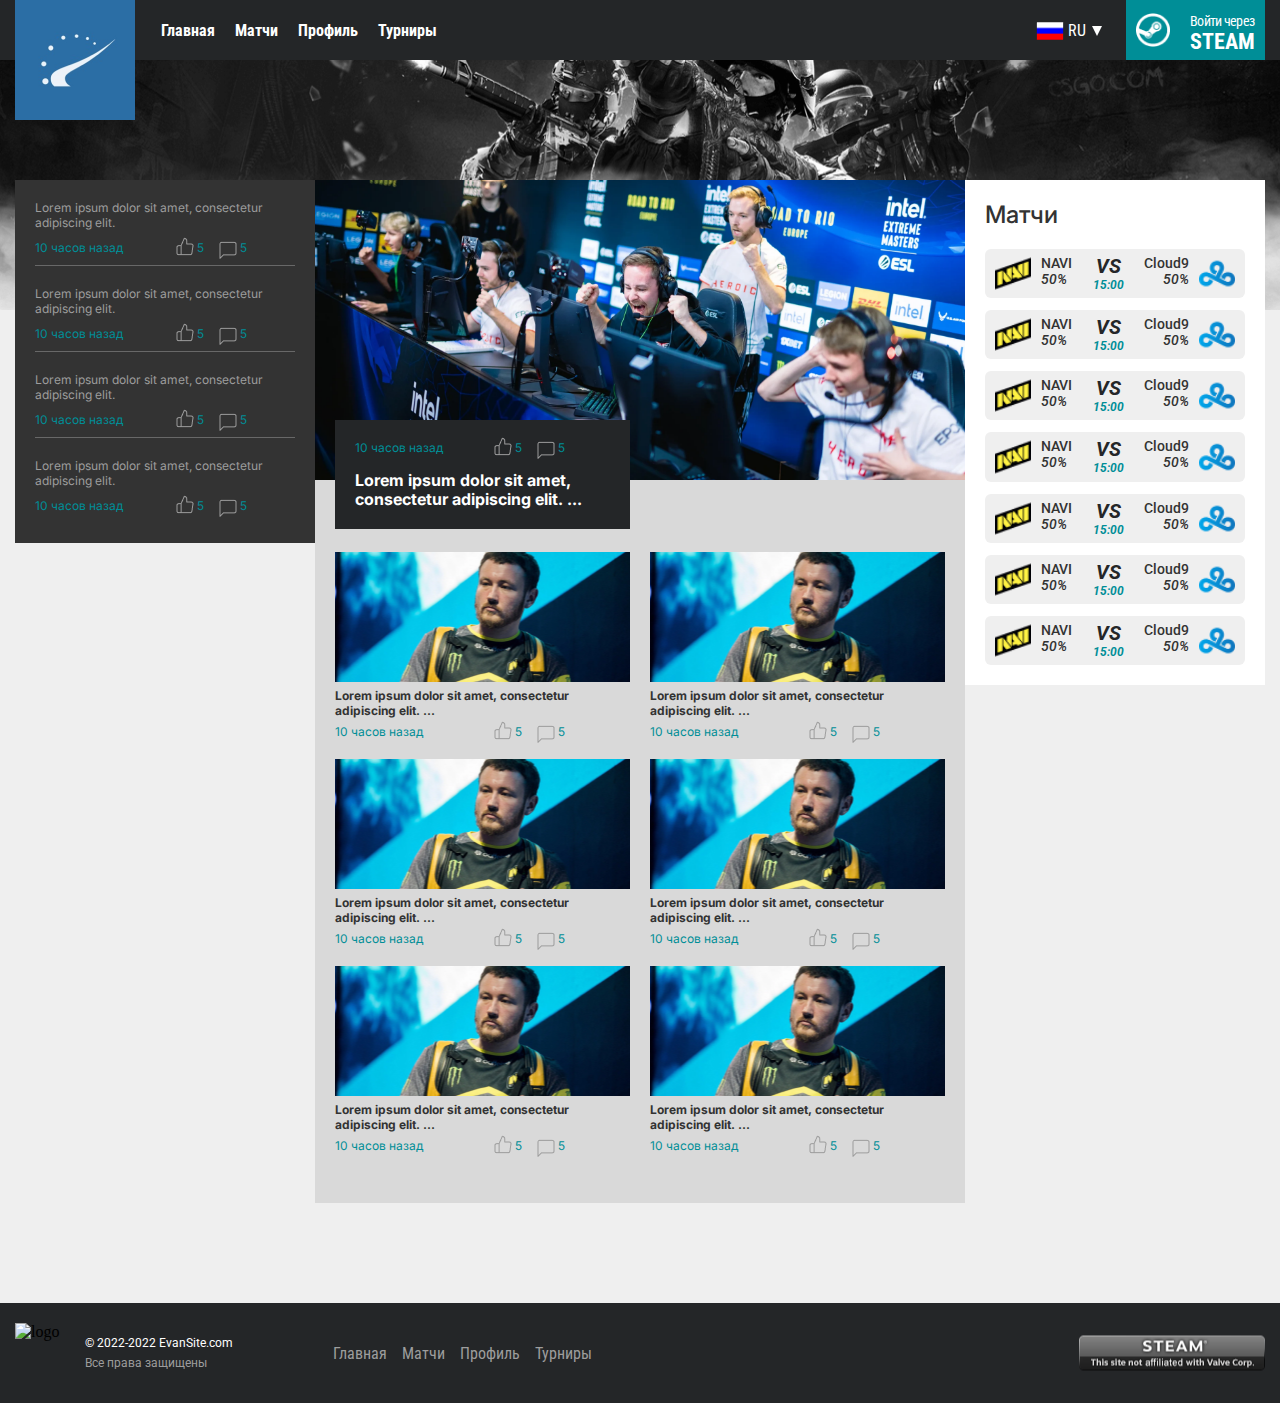
==== index.html @ be0d4ddb "index" ====
<!DOCTYPE html>
<html lang="en">
<head>
    <meta charset="UTF-8">
    <meta http-equiv="X-UA-Compatible" content="IE=edge">
    <meta name="viewport" content="width=device-width, initial-scale=1.0">
    <link rel="stylesheet" href=css/main.css>
    <title>Главная страница</title>
</head>

<body>
    <div class="wrapper">


<header class="header">
    <div class="header__container">
        <div class="header__inner">
            <a class="header__logo" href="index.html">
                <img src="./img/logo.png" alt="Logo">
            </a>

            <div class="header__burger">
                <span></span>
            </div>
            <div class="header__menu">
                <div class="header__nav">
                    <a class="header__nav-link" href="index.html">Главная</a>
                    <a class="header__nav-link" href="match.html">Матчи</a>
                    <a class="header__nav-link" href="profile.html">Профиль</a>
                    <a class="header__nav-link" href="#">Турниры</a>
                </div>
            </div>

            <div class="header__usebar">

                <a class="header__lang" href="#">
                    RU
                </a>

                <a class="header__auth" href="#">
                    <img class="header__steam-icon" src="./img/steam.png" alt="Steam">

                    <div class="header__auth-info">
                        <div class="header__auth-upper">Войти через</div>
                        <div class="header__auth-lower">Steam</div>
                    </div>
                </a>
            </div>

        </div>

    </div>
</header>

        <main class="main">
            <div class="main__container">
                <div class="main__inner">

                    <div class="news">

                        <div class="news__item">
                            <a class="news__item-picture" href="post.html"></a>

                            <a class="news__item-info" href="post.html">
                                <div class="news__item-article">
                                    Lorem ipsum dolor sit amet, consectetur adipiscing elit.
                                </div>

                                <div class="post-info">
                                    <div class="post-info__date">
                                        10 часов назад
                                    </div>

                                    <div class="post-info__activity">
                                        <div class="post-info__likes">
                                            5
                                        </div>

                                        <div class="post-info__comments">
                                            5
                                        </div>
                                    </div>
                                </div>
                            </a>

                        </div> 

                        <div class="news__item">
                            <a class="news__item-picture" href="post.html"></a>

                            <div class="news__item-info">
                                <div class="news__item-article">
                                    Lorem ipsum dolor sit amet, consectetur adipiscing elit.
                                </div>

                                <div class="post-info">
                                    <div class="post-info__date">
                                        10 часов назад
                                    </div>

                                    <div class="post-info__activity">
                                        <div class="post-info__likes">
                                            5
                                        </div>

                                        <div class="post-info__comments">
                                            5
                                        </div>
                                    </div>
                                </div>
                            </div>

                        </div> 

                        <div class="news__item">
                            <a class="news__item-picture" href="post.html"></a>

                            <div class="news__item-info">
                                <div class="news__item-article">
                                    Lorem ipsum dolor sit amet, consectetur adipiscing elit.
                                </div>

                                <div class="post-info">
                                    <div class="post-info__date">
                                        10 часов назад
                                    </div>

                                    <div class="post-info__activity">
                                        <div class="post-info__likes">
                                            5
                                        </div>

                                        <div class="post-info__comments">
                                            5
                                        </div>
                                    </div>
                                </div>
                            </div>

                        </div> 

                        <div class="news__item">
                            <a class="news__item-picture" href="#"></a>

                            <div class="news__item-info">
                                <div class="news__item-article">
                                    Lorem ipsum dolor sit amet, consectetur adipiscing elit.
                                </div>

                                <div class="post-info">
                                    <div class="post-info__date">
                                        10 часов назад
                                    </div>

                                    <div class="post-info__activity">
                                        <div class="post-info__likes">
                                            5
                                        </div>

                                        <div class="post-info__comments">
                                            5
                                        </div>
                                    </div>
                                </div>
                            </div>

                        </div> 

                        <div class="news__item">
                            <a class="news__item-picture" href="#"></a>

                            <div class="news__item-info">
                                <div class="news__item-article">
                                    Lorem ipsum dolor sit amet, consectetur adipiscing elit.
                                </div>

                                <div class="post-info">
                                    <div class="post-info__date">
                                        10 часов назад
                                    </div>

                                    <div class="post-info__activity">
                                        <div class="post-info__likes">
                                            5
                                        </div>

                                        <div class="post-info__comments">
                                            5
                                        </div>
                                    </div>
                                </div>
                            </div>

                        </div> 

                        <div class="news__item">
                            <a class="news__item-picture" href="#"></a>

                            <div class="news__item-info">
                                <div class="news__item-article">
                                    Lorem ipsum dolor sit amet, consectetur adipiscing elit.
                                </div>

                                <div class="post-info">
                                    <div class="post-info__date">
                                        10 часов назад
                                    </div>

                                    <div class="post-info__activity">
                                        <div class="post-info__likes">
                                            5
                                        </div>

                                        <div class="post-info__comments">
                                            5
                                        </div>
                                    </div>
                                </div>
                            </div>

                        </div> 

                        <div class="news__item">
                            <a class="news__item-picture" href="#"></a>

                            <div class="news__item-info">
                                <div class="news__item-article">
                                    Lorem ipsum dolor sit amet, consectetur adipiscing elit.
                                </div>

                                <div class="post-info">
                                    <div class="post-info__date">
                                        10 часов назад
                                    </div>

                                    <div class="post-info__activity">
                                        <div class="post-info__likes">
                                            5
                                        </div>

                                        <div class="post-info__comments">
                                            5
                                        </div>
                                    </div>
                                </div>
                            </div>

                        </div> 




                                            </div> 


                    <aside class="news-sidebar">

                        <a class="news-sidebar__item" href="#">
                            <h3 class="news-sidebar__article">
                                Lorem ipsum dolor sit amet, consectetur adipiscing elit.
                            </h3>
                            <div class="post-info">
                                <div class="post-info__date">
                                    10 часов назад
                                </div>

                                <div class="post-info__activity">
                                    <div class="post-info__likes">
                                        5
                                    </div>

                                    <div class="post-info__comments">
                                        5
                                    </div>
                                </div>
                            </div>
                        </a>

                        <a class="news-sidebar__item" href="#">
                            <h3 class="news-sidebar__article">
                                Lorem ipsum dolor sit amet, consectetur adipiscing elit.
                            </h3>
                            <div class="post-info">
                                <div class="post-info__date">
                                    10 часов назад
                                </div>

                                <div class="post-info__activity">
                                    <div class="post-info__likes">
                                        5
                                    </div>

                                    <div class="post-info__comments">
                                        5
                                    </div>
                                </div>
                            </div>
                        </a>

                        <a class="news-sidebar__item" href="#">
                            <h3 class="news-sidebar__article">
                                Lorem ipsum dolor sit amet, consectetur adipiscing elit.
                            </h3>
                            <div class="post-info">
                                <div class="post-info__date">
                                    10 часов назад
                                </div>

                                <div class="post-info__activity">
                                    <div class="post-info__likes">
                                        5
                                    </div>

                                    <div class="post-info__comments">
                                        5
                                    </div>
                                </div>
                            </div>
                        </a>

                        <a class="news-sidebar__item" href="#">
                            <h3 class="news-sidebar__article">
                                Lorem ipsum dolor sit amet, consectetur adipiscing elit.
                            </h3>
                            <div class="post-info">
                                <div class="post-info__date">
                                    10 часов назад
                                </div>

                                <div class="post-info__activity">
                                    <div class="post-info__likes">
                                        5
                                    </div>

                                    <div class="post-info__comments">
                                        5
                                    </div>
                                </div>
                            </div>
                        </a>

                    </aside> 

                    <aside class="matches-sidebar">
    <h3 class="matches-sidebar__title">Матчи</h3>

    <div class="matches-sidebar__list">

        <a class="matches-sidebar__item" href="#">
            <div class="matches-sidebar__team matches-sidebar__team_left">
                <img class="matches-sidebar__team-picture" src="./img/NAVI.png" alt="navi">
                <div class="matches-sidebar__team-info">
                    <div class="matches-sidebar__team-name">
                        NAVI
                    </div>

                    <div class="matches-sidebar__team-chance">
                        50%
                    </div>
                </div>

            </div> 

            <div class="matches-sidebar__team matches-sidebar__team_right">

                <img class="matches-sidebar__team-picture" src="./img/cloud9.png" alt="navi">
                <div class="matches-sidebar__team-info">
                    <div class="matches-sidebar__team-name">
                        Cloud9
                    </div>

                    <div class="matches-sidebar__team-chance">
                        50%
                    </div>
                </div>
            </div> 

            <div class="matches-sidebar__item-info">
                <div class="matches-sidebar__item-date">
                    15:00
                </div> 

                <div class="matches-sidebar__item-vs">
                    vs
                </div> 


                                            </div>


        </a> 

        <a class="matches-sidebar__item" href="#">
            <div class="matches-sidebar__team matches-sidebar__team_left">
                <img class="matches-sidebar__team-picture" src="./img/NAVI.png" alt="navi">
                <div class="matches-sidebar__team-info">
                    <div class="matches-sidebar__team-name">
                        NAVI
                    </div>

                    <div class="matches-sidebar__team-chance">
                        50%
                    </div>
                </div>

            </div> 

            <div class="matches-sidebar__team matches-sidebar__team_right">

                <img class="matches-sidebar__team-picture" src="./img/cloud9.png" alt="navi">
                <div class="matches-sidebar__team-info">
                    <div class="matches-sidebar__team-name">
                        Cloud9
                    </div>

                    <div class="matches-sidebar__team-chance">
                        50%
                    </div>
                </div>
            </div> 

            <div class="matches-sidebar__item-info">
                <div class="matches-sidebar__item-date">
                    15:00
                </div> 

                <div class="matches-sidebar__item-vs">
                    vs
                </div> 


                                            </div>


        </a> 

        <a class="matches-sidebar__item" href="#">
            <div class="matches-sidebar__team matches-sidebar__team_left">
                <img class="matches-sidebar__team-picture" src="./img/NAVI.png" alt="navi">
                <div class="matches-sidebar__team-info">
                    <div class="matches-sidebar__team-name">
                        NAVI
                    </div>

                    <div class="matches-sidebar__team-chance">
                        50%
                    </div>
                </div>

            </div> 

            <div class="matches-sidebar__team matches-sidebar__team_right">

                <img class="matches-sidebar__team-picture" src="./img/cloud9.png" alt="navi">
                <div class="matches-sidebar__team-info">
                    <div class="matches-sidebar__team-name">
                        Cloud9
                    </div>

                    <div class="matches-sidebar__team-chance">
                        50%
                    </div>
                </div>
            </div> 

            <div class="matches-sidebar__item-info">
                <div class="matches-sidebar__item-date">
                    15:00
                </div> 

                <div class="matches-sidebar__item-vs">
                    vs
                </div> 


                                            </div>


        </a> 

        <a class="matches-sidebar__item" href="#">
            <div class="matches-sidebar__team matches-sidebar__team_left">
                <img class="matches-sidebar__team-picture" src="./img/NAVI.png" alt="navi">
                <div class="matches-sidebar__team-info">
                    <div class="matches-sidebar__team-name">
                        NAVI
                    </div>

                    <div class="matches-sidebar__team-chance">
                        50%
                    </div>
                </div>

            </div> 

            <div class="matches-sidebar__team matches-sidebar__team_right">

                <img class="matches-sidebar__team-picture" src="./img/cloud9.png" alt="navi">
                <div class="matches-sidebar__team-info">
                    <div class="matches-sidebar__team-name">
                        Cloud9
                    </div>

                    <div class="matches-sidebar__team-chance">
                        50%
                    </div>
                </div>
            </div> 

            <div class="matches-sidebar__item-info">
                <div class="matches-sidebar__item-date">
                    15:00
                </div> 

                <div class="matches-sidebar__item-vs">
                    vs
                </div> 


                                            </div>


        </a> 

        <a class="matches-sidebar__item" href="#">
            <div class="matches-sidebar__team matches-sidebar__team_left">
                <img class="matches-sidebar__team-picture" src="./img/NAVI.png" alt="navi">
                <div class="matches-sidebar__team-info">
                    <div class="matches-sidebar__team-name">
                        NAVI
                    </div>

                    <div class="matches-sidebar__team-chance">
                        50%
                    </div>
                </div>

            </div> 

            <div class="matches-sidebar__team matches-sidebar__team_right">

                <img class="matches-sidebar__team-picture" src="./img/cloud9.png" alt="navi">
                <div class="matches-sidebar__team-info">
                    <div class="matches-sidebar__team-name">
                        Cloud9
                    </div>

                    <div class="matches-sidebar__team-chance">
                        50%
                    </div>
                </div>
            </div> 

            <div class="matches-sidebar__item-info">
                <div class="matches-sidebar__item-date">
                    15:00
                </div> 

                <div class="matches-sidebar__item-vs">
                    vs
                </div> 


                                            </div>


        </a> 

        <a class="matches-sidebar__item" href="#">
            <div class="matches-sidebar__team matches-sidebar__team_left">
                <img class="matches-sidebar__team-picture" src="./img/NAVI.png" alt="navi">
                <div class="matches-sidebar__team-info">
                    <div class="matches-sidebar__team-name">
                        NAVI
                    </div>

                    <div class="matches-sidebar__team-chance">
                        50%
                    </div>
                </div>

            </div> 

            <div class="matches-sidebar__team matches-sidebar__team_right">

                <img class="matches-sidebar__team-picture" src="./img/cloud9.png" alt="navi">
                <div class="matches-sidebar__team-info">
                    <div class="matches-sidebar__team-name">
                        Cloud9
                    </div>

                    <div class="matches-sidebar__team-chance">
                        50%
                    </div>
                </div>
            </div> 

            <div class="matches-sidebar__item-info">
                <div class="matches-sidebar__item-date">
                    15:00
                </div> 

                <div class="matches-sidebar__item-vs">
                    vs
                </div> 


                                            </div>


        </a> 

        <a class="matches-sidebar__item" href="#">
            <div class="matches-sidebar__team matches-sidebar__team_left">
                <img class="matches-sidebar__team-picture" src="./img/NAVI.png" alt="navi">
                <div class="matches-sidebar__team-info">
                    <div class="matches-sidebar__team-name">
                        NAVI
                    </div>

                    <div class="matches-sidebar__team-chance">
                        50%
                    </div>
                </div>

            </div> 

            <div class="matches-sidebar__team matches-sidebar__team_right">

                <img class="matches-sidebar__team-picture" src="./img/cloud9.png" alt="navi">
                <div class="matches-sidebar__team-info">
                    <div class="matches-sidebar__team-name">
                        Cloud9
                    </div>

                    <div class="matches-sidebar__team-chance">
                        50%
                    </div>
                </div>
            </div> 

            <div class="matches-sidebar__item-info">
                <div class="matches-sidebar__item-date">
                    15:00
                </div> 

                <div class="matches-sidebar__item-vs">
                    vs
                </div> 


                                            </div>


        </a> 




            </div> 

</aside> 



                </div> 
            </div> 
        </main>

        <footer class="footer">
    <div class="footer__container">
        <div class="footer__inner">

            <div class="footer__info">
                <div class="footer__copyright">
                    <img src="./img/Logo.png" alt="logo" class="footer__logo">
                    <div class="footer__copyright-text">
                        <div class="footer__copyright-upper">&copy; 2022-2022 EvanSite.com</div>
                        <div class="footer__copyright-lower">Все права защищены</div>
                    </div>
                </div> 

                <div class="footer__nav">
                        <a class="footer__nav-link" href="index.html">Главная</a>
                        <a class="footer__nav-link" href="match.html">Матчи</a>
                        <a class="footer__nav-link" href="profile.html">Профиль</a>
                        <a class="footer__nav-link" href="#">Турниры</a>
                </div>

            </div> 

            <div class="footer__icons">
                <img class="footer__icons-steam" src="./img/footer-steam.png" alt="steam">
            </div>

        </div> 
    </div>
</footer>
    </div>

    <script src="js/main.js"></script>
    <script src="js/header.js"></script>
</body>

</html>
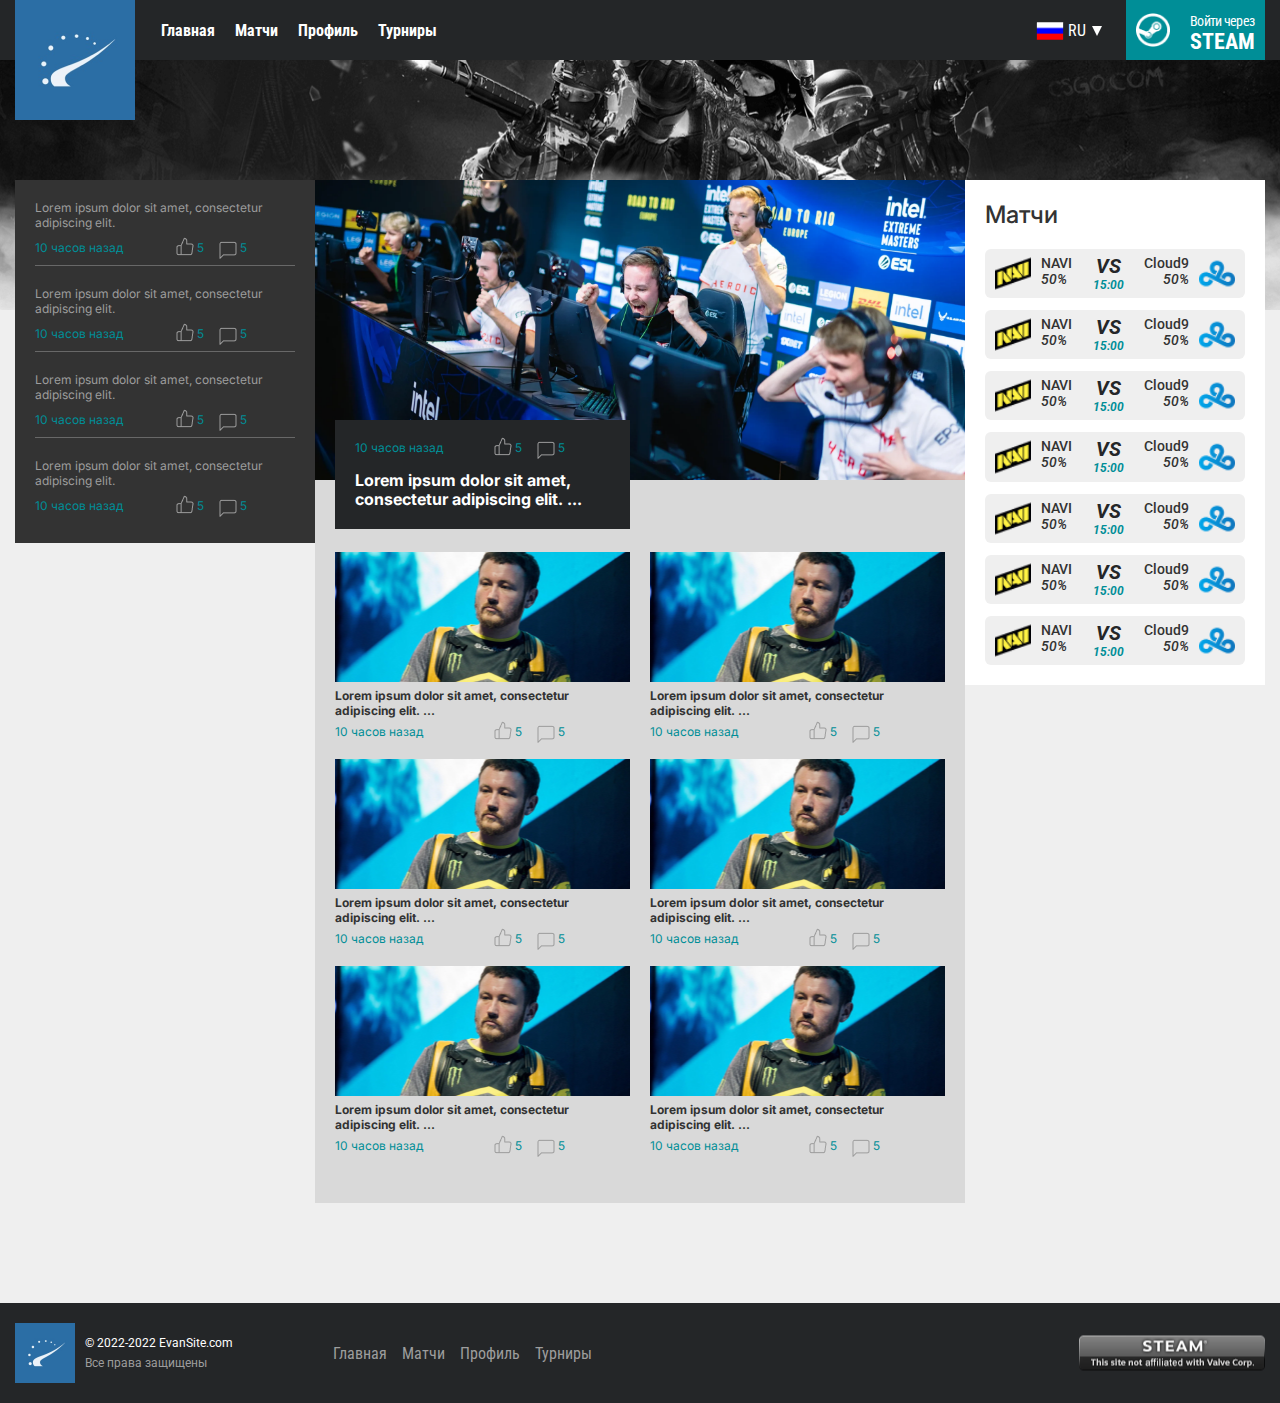
==== commit 499ad330: "fixed logo" ====
--- a/index.html
+++ b/index.html
@@ -673,7 +673,7 @@
 
             <div class="footer__info">
                 <div class="footer__copyright">
-                    <img src="./img/Logo.png" alt="logo" class="footer__logo">
+                    <img src="./img/logo.png" alt="logo" class="footer__logo">
                     <div class="footer__copyright-text">
                         <div class="footer__copyright-upper">&copy; 2022-2022 EvanSite.com</div>
                         <div class="footer__copyright-lower">Все права защищены</div>
